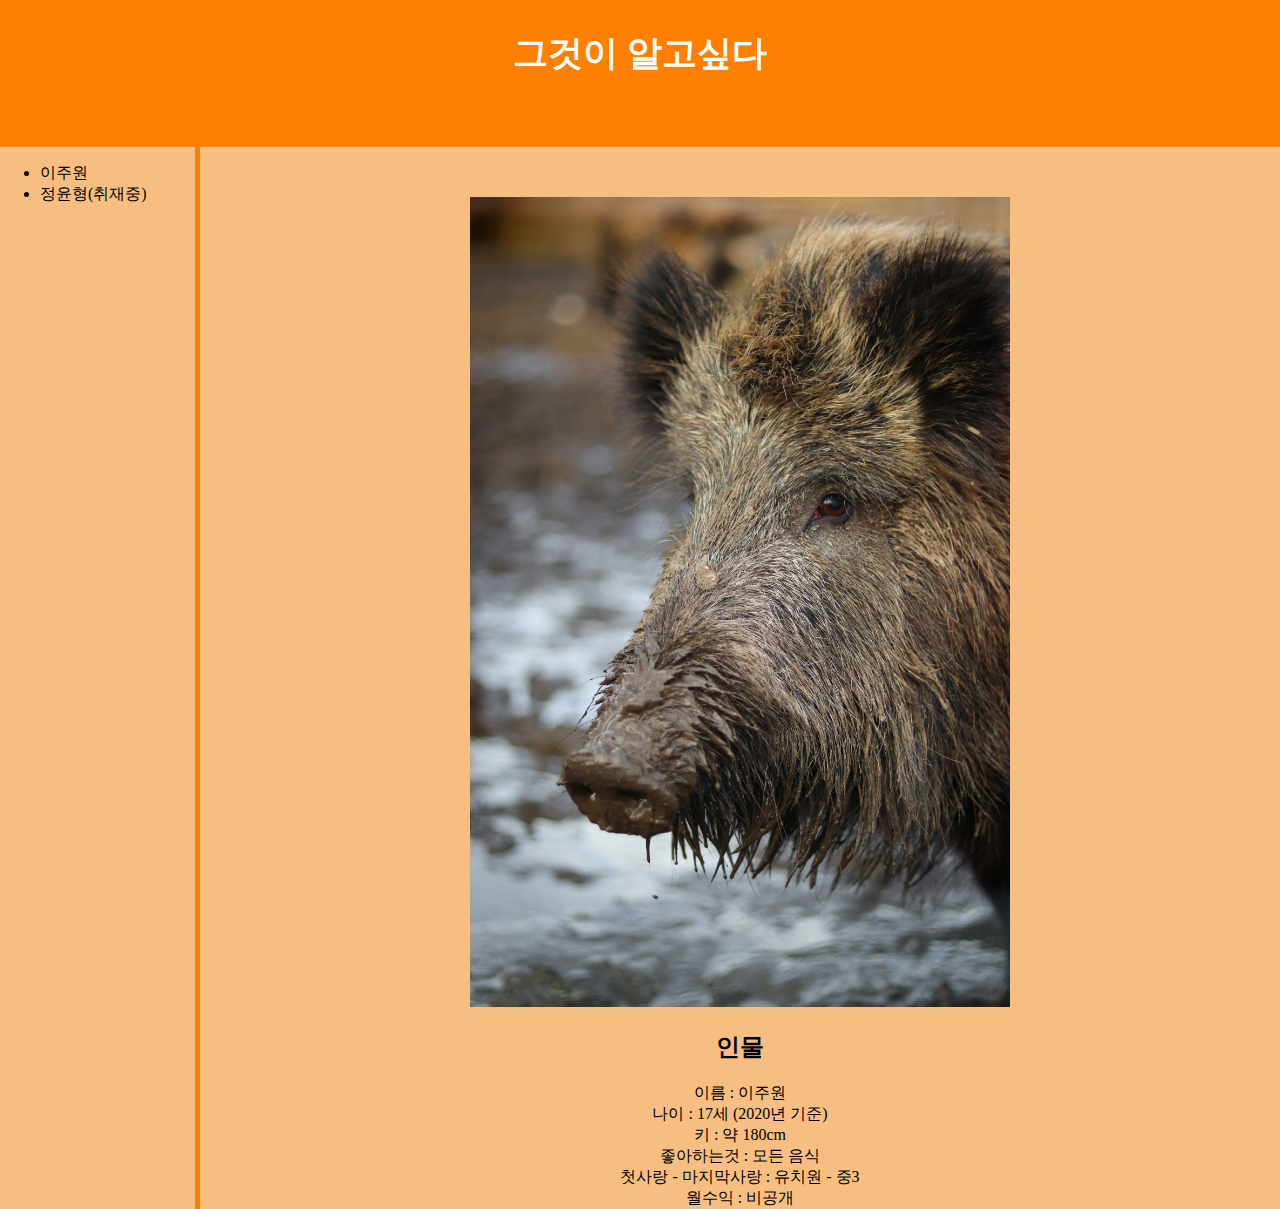
==== 1.html @ 8489f690 "1.0.0" ====
<!doctype html>
<html>
	<head>
		<title>연우의 세상</title>
		<meta charset="utf-8">
		<link  rel="stylesheet" href="style.css">
		<h1><a href="index.html" style="color:white; text-decoration:none;">그것이 알고싶다</a></h1>
	</head>
	<body>
	<div id="A">
		<div id="B">
		<ul>
			<li><a href="1.html" style="text-decoration:none; color:black;">이주원</a></li>
			<li><a href="2.html" style="text-decoration:none; color:black;">정윤형(취재중)</a></li>
		</ul>
		</div>
		<div id="C">
		<img src="pig.jpg" width="50%" style="margin-top:50px">
		<h2>인물</h2>
			이름 : 이주원
			<br>나이 : 17세 (2020년 기준)
			<br>키 : 약 180cm
			<br>좋아하는것 : 모든 음식
			<br>첫사랑 - 마지막사랑 : 유치원 - 중3
			<br>월수익 : 비공개
		</div>
	</div>
	</body>
</html>
---- style.css ----
h1 {
	text-align:center;
	font-size:35px;
	padding:30px;
	padding-bottom:70px;
	margin:0px;
	background-color:#FF8000;
}
body {
		margin:0px;
		background-color:#F7BE81;
}
#A {
		display:grid;
		grid-template-columns:200px 1fr;
}
#B {
		border-right:5px solid #FF8000;
}
#C {
		text-align:center;
}
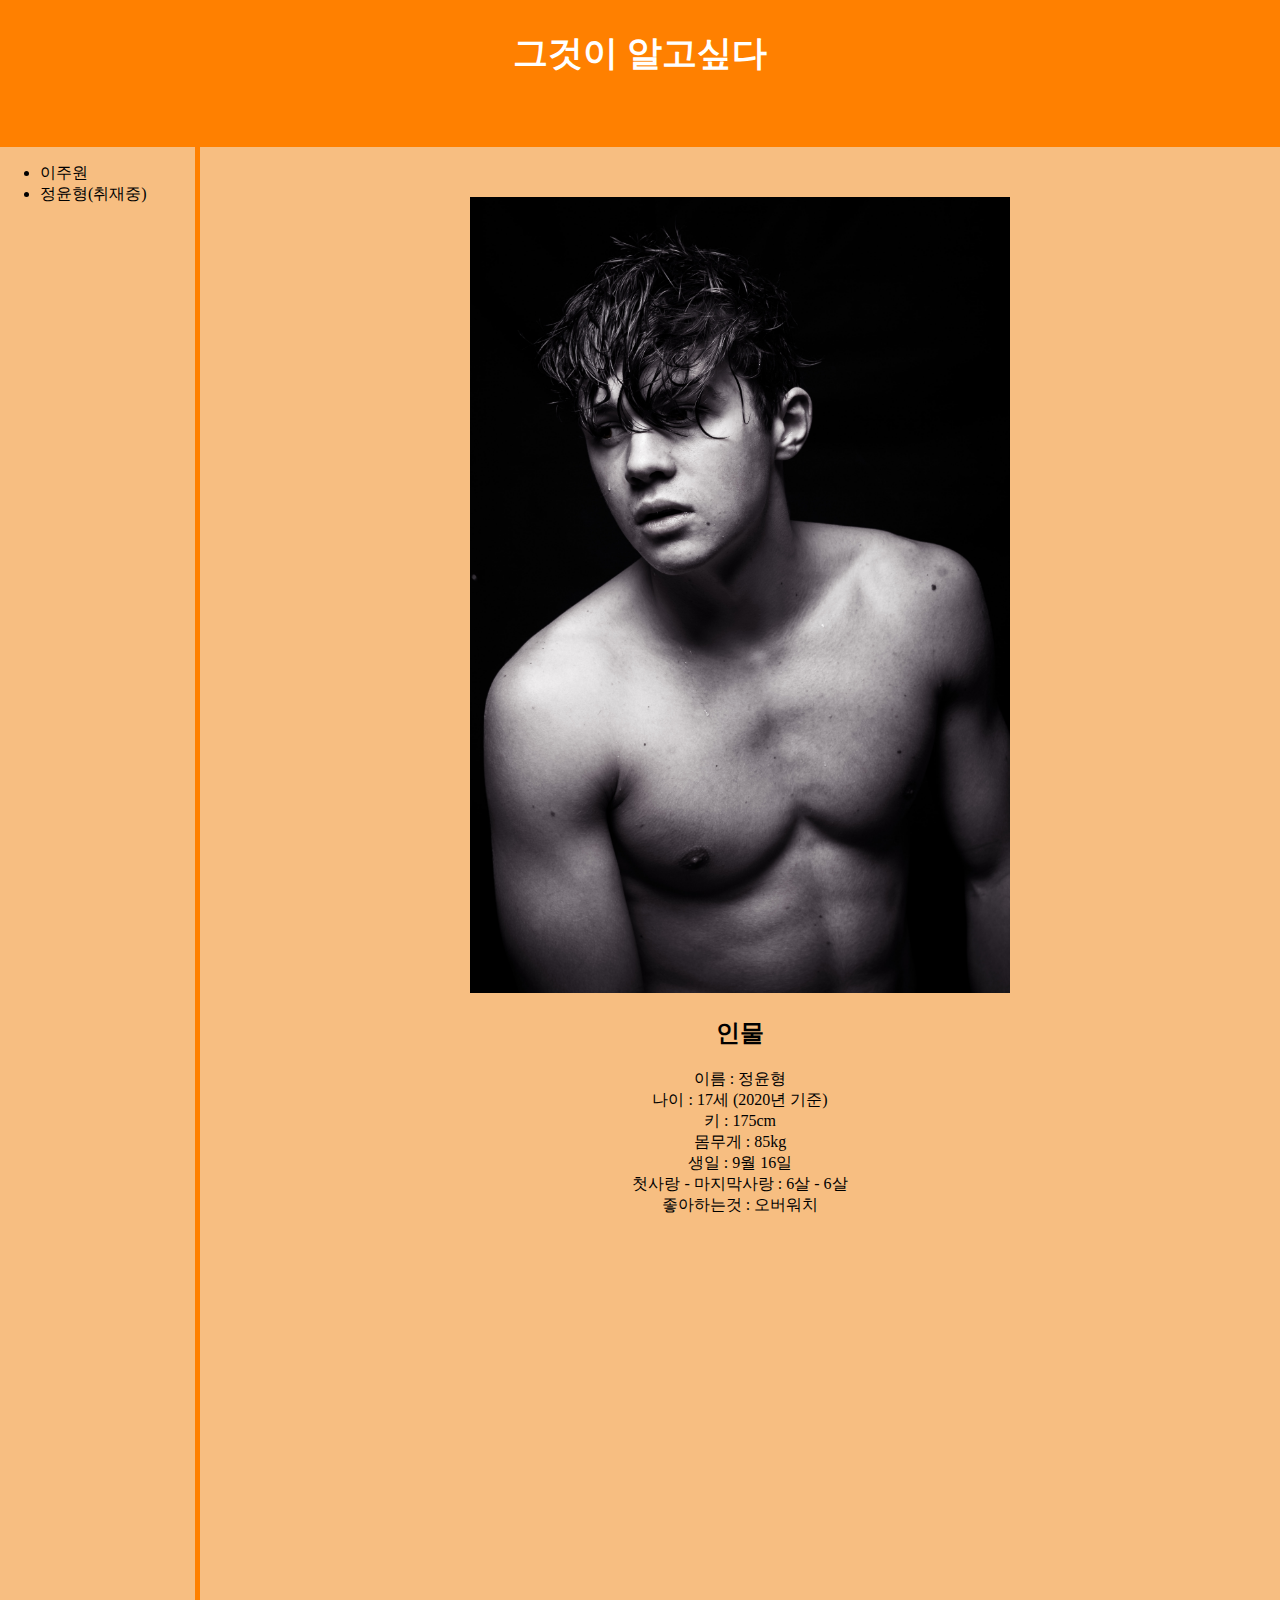
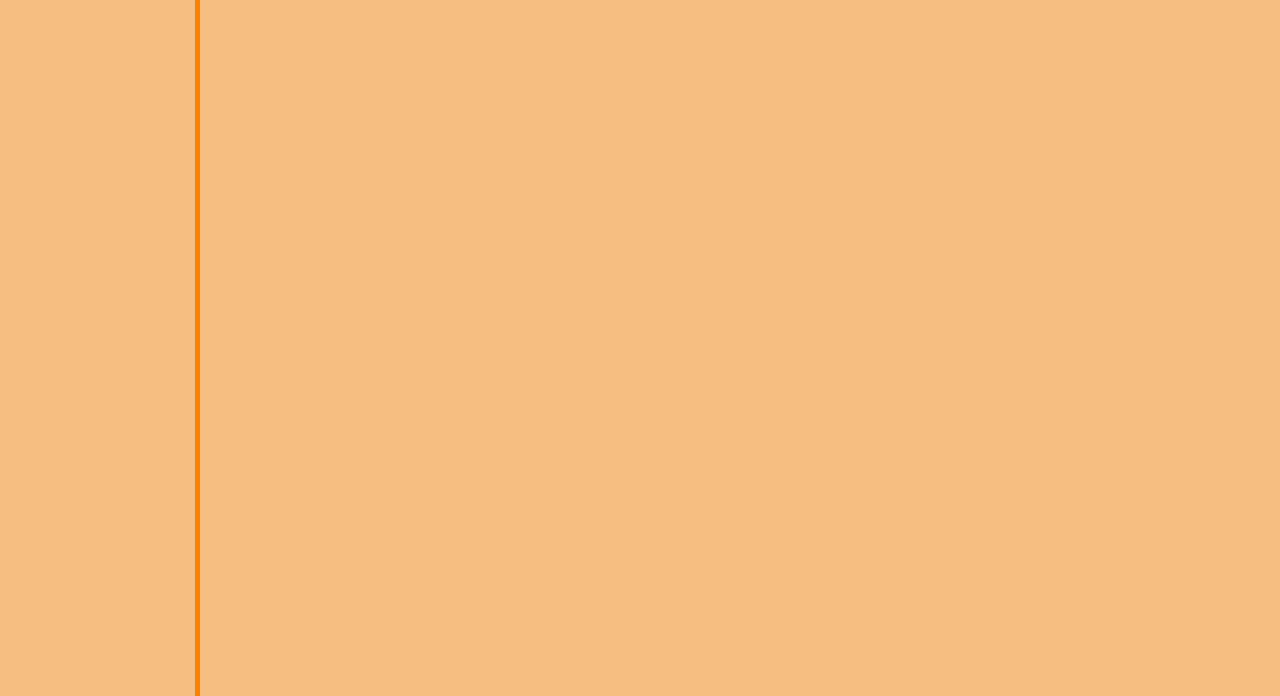
==== commit b87c92f3: "1.0.0" ====
--- a/1.html
+++ b/1.html
@@ -14,16 +14,17 @@
 			<li><a href="2.html" style="text-decoration:none; color:black;">정윤형(취재중)</a></li>
 		</ul>
 		</div>
-		<div id="C">
-		<img src="pig.jpg" width="50%" style="margin-top:50px">
+		<div id="C" style="margin-bottom:100%;">
+		<img src="handsome.jpg" width="50%" style="margin-top:50px">
 		<h2>인물</h2>
-			이름 : 이주원
+			이름 : 정윤형
 			<br>나이 : 17세 (2020년 기준)
-			<br>키 : 약 180cm
-			<br>좋아하는것 : 모든 음식
-			<br>첫사랑 - 마지막사랑 : 유치원 - 중3
-			<br>월수익 : 비공개
+			<br>키 : 175cm
+			<br>몸무게 : 85kg
+			<br>생일 : 9월 16일
+			<br>첫사랑 - 마지막사랑 : 6살 - 6살
+			<br>좋아하는것 : 오버워치
 		</div>
 	</div>
 	</body>
-</html>+</html>
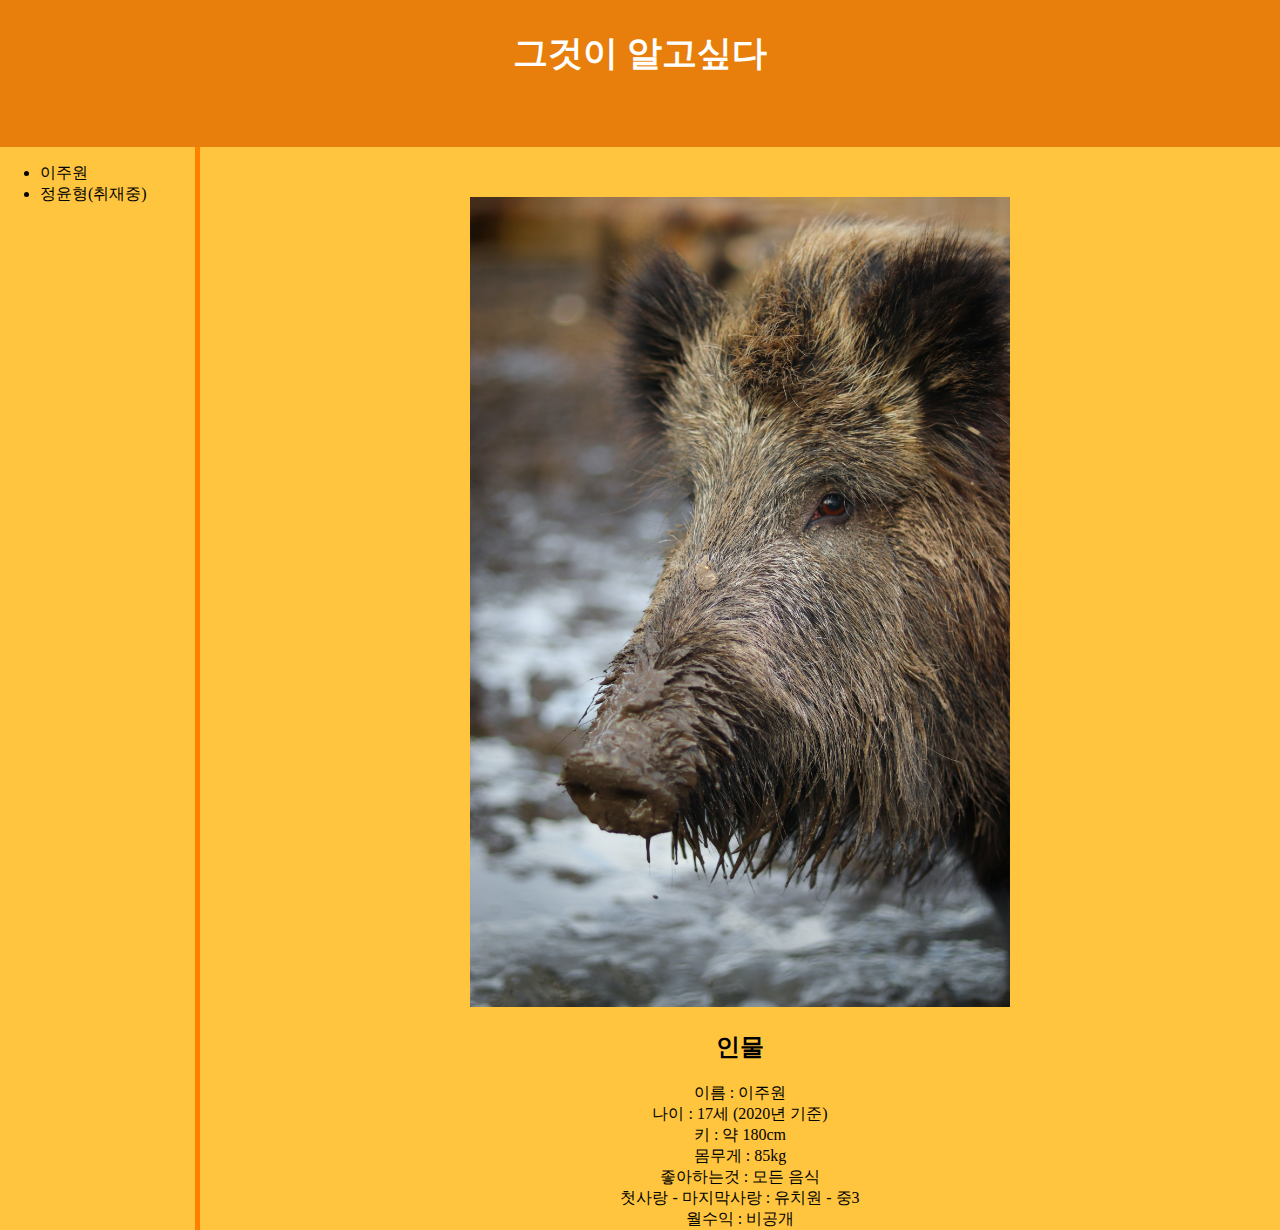
==== commit ca8781f0: "1.0.0" ====
--- a/1.html
+++ b/1.html
@@ -14,16 +14,16 @@
 			<li><a href="2.html" style="text-decoration:none; color:black;">정윤형(취재중)</a></li>
 		</ul>
 		</div>
-		<div id="C" style="margin-bottom:100%;">
-		<img src="handsome.jpg" width="50%" style="margin-top:50px">
+		<div id="C">
+		<img src="pig.jpg" width="50%" style="margin-top:50px">
 		<h2>인물</h2>
-			이름 : 정윤형
+			이름 : 이주원
 			<br>나이 : 17세 (2020년 기준)
-			<br>키 : 175cm
+			<br>키 : 약 180cm
 			<br>몸무게 : 85kg
-			<br>생일 : 9월 16일
-			<br>첫사랑 - 마지막사랑 : 6살 - 6살
-			<br>좋아하는것 : 오버워치
+			<br>좋아하는것 : 모든 음식
+			<br>첫사랑 - 마지막사랑 : 유치원 - 중3
+			<br>월수익 : 비공개
 		</div>
 	</div>
 	</body>
--- a/style.css
+++ b/style.css
@@ -4,11 +4,11 @@
 	padding:30px;
 	padding-bottom:70px;
 	margin:0px;
-	background-color:#FF8000;
+	background-color:#E87F0C;
 }
 body {
 		margin:0px;
-		background-color:#F7BE81;
+		background-color:#FFC53F;
 }
 #A {
 		display:grid;
@@ -19,4 +19,4 @@
 }
 #C {
 		text-align:center;
-}+}
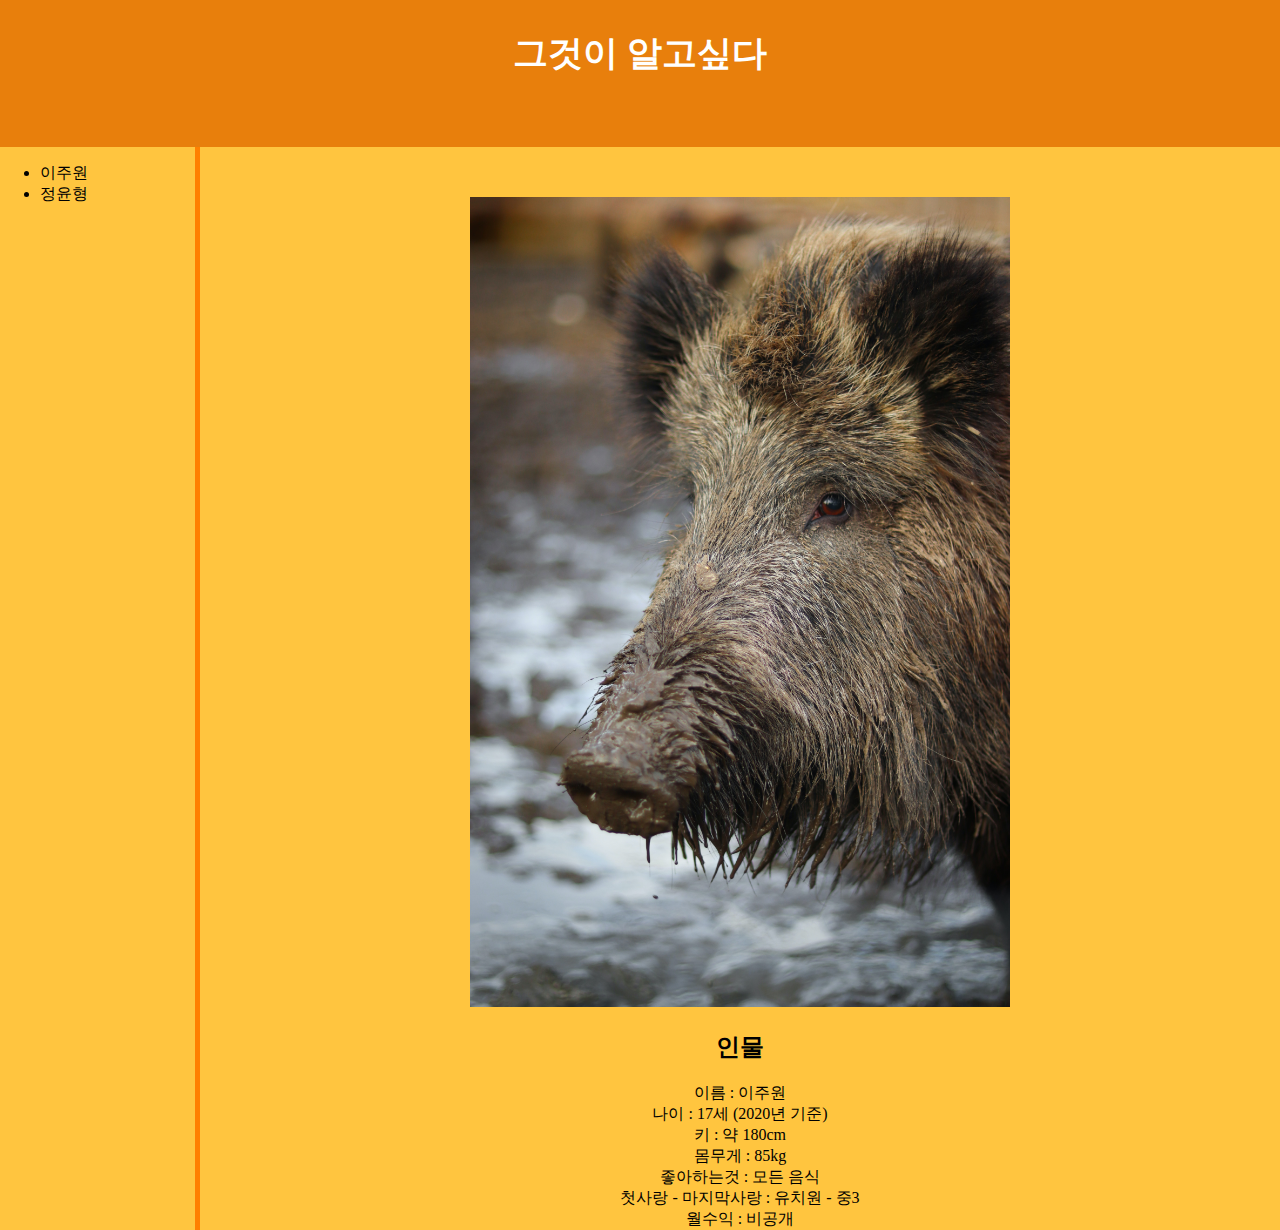
==== commit 10e87425: "1.0.0" ====
--- a/1.html
+++ b/1.html
@@ -11,7 +11,7 @@
 		<div id="B">
 		<ul>
 			<li><a href="1.html" style="text-decoration:none; color:black;">이주원</a></li>
-			<li><a href="2.html" style="text-decoration:none; color:black;">정윤형(취재중)</a></li>
+			<li><a href="2.html" style="text-decoration:none; color:black;">정윤형</a></li>
 		</ul>
 		</div>
 		<div id="C">
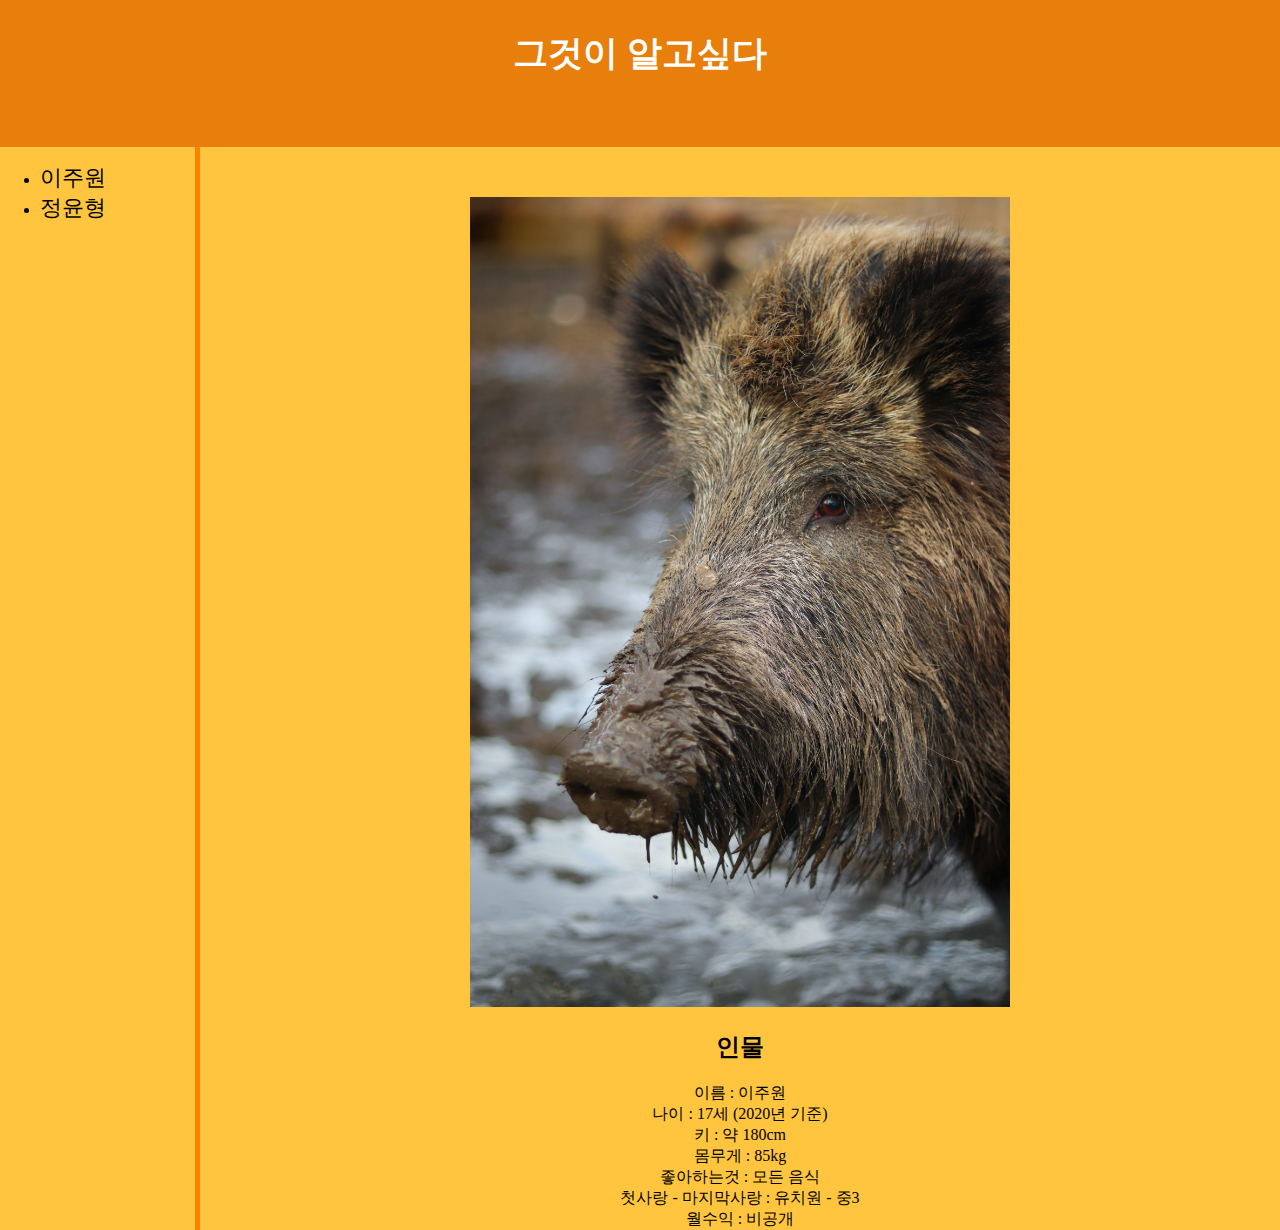
==== commit c87a349d: "1.0.1" ====
--- a/1.html
+++ b/1.html
@@ -10,8 +10,8 @@
 	<div id="A">
 		<div id="B">
 		<ul>
-			<li><a href="1.html" style="text-decoration:none; color:black;">이주원</a></li>
-			<li><a href="2.html" style="text-decoration:none; color:black;">정윤형</a></li>
+			<li><a href="1.html" style="text-decoration:none; color:black; font-size:22px;">이주원</a></li>
+			<li><a href="2.html" style="text-decoration:none; color:black; font-size:22px;">정윤형</a></li>
 		</ul>
 		</div>
 		<div id="C">
